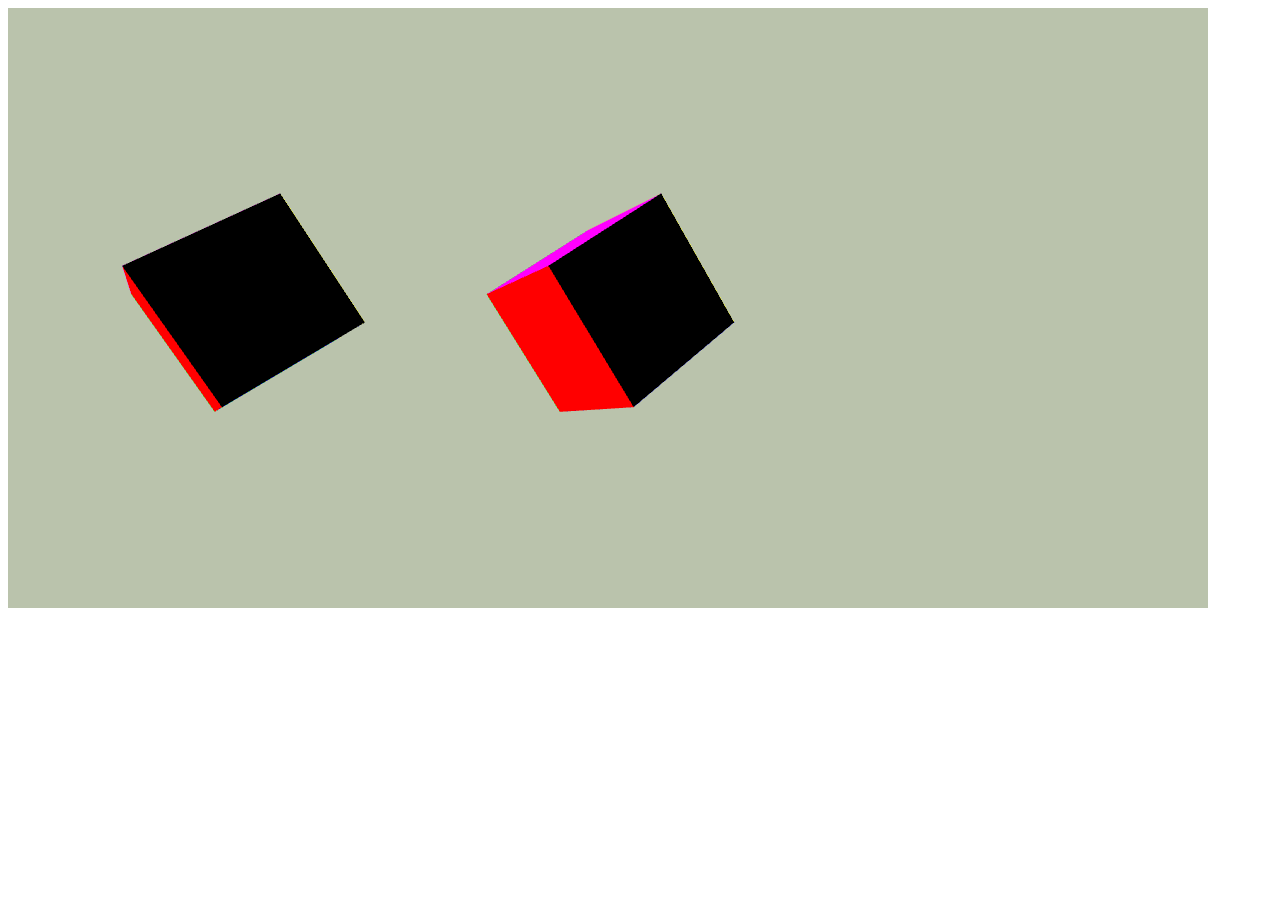
==== Lab1/index.html @ 24a68235 "starting with Lab1" ====
<!DOCTYPE html>
<html lang="en">

<head>
    <meta charset="utf-8">
    <title>WegGL Example</title>

    <script type="text/javascript" src="gl-matrix-min.js"></script>
    <script type="text/javascript" src="main.js"></script>
    <script type="text/javascript" src="Shape.js"></script>
    <script type="text/javascript" src="helpers.js"></script>

    <script id="v-shader" type="x-shader/x-vertex">
        precision mediump float;

        attribute vec4 vertexPosition; 
        attribute vec4 vertexColor;    

        uniform mat4 modelViewMatrix;
        uniform mat4 projectionMatrix;

        varying vec4 fragmentColor;    

        void main() {
            gl_Position = projectionMatrix * modelViewMatrix * vertexPosition; 
            fragmentColor = vertexColor; 
        }
    </script>

    <script id="f-shader" type="x-shader/x-fragment">
        precision mediump float;

        varying vec4 fragmentColor;

        void main() {
            gl_FragColor = fragmentColor;
        }
    </script>
</head>

<body>
    <canvas id="canvas" width="1200" height="600"></canvas>
</body>


</html>
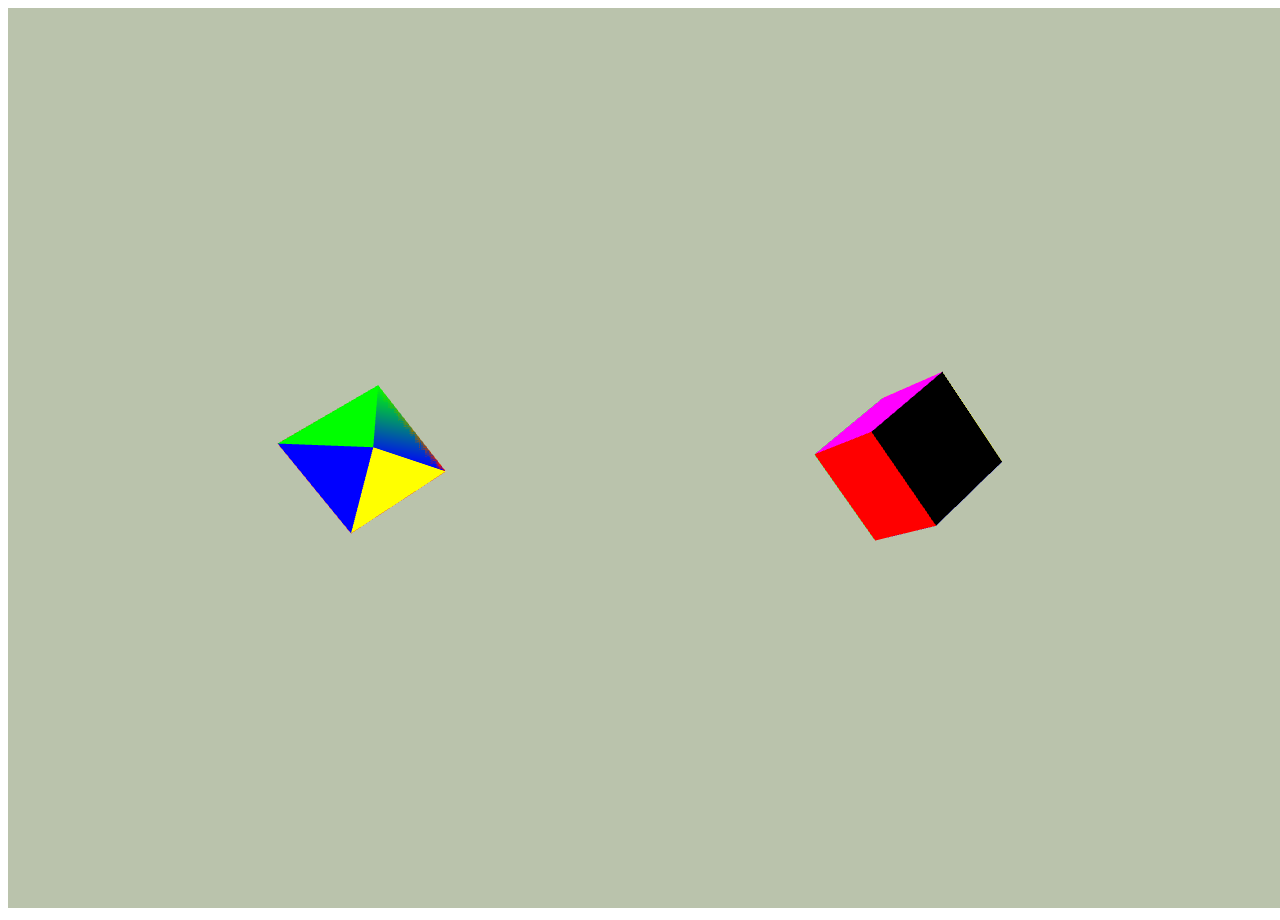
==== commit 168c08ea: "added a pyramid to the screen" ====
--- a/Lab1/index.html
+++ b/Lab1/index.html
@@ -39,7 +39,7 @@
 </head>
 
 <body>
-    <canvas id="canvas" width="1200" height="600"></canvas>
+    <canvas id="canvas" width="1800" height="900"></canvas>
 </body>
 
 
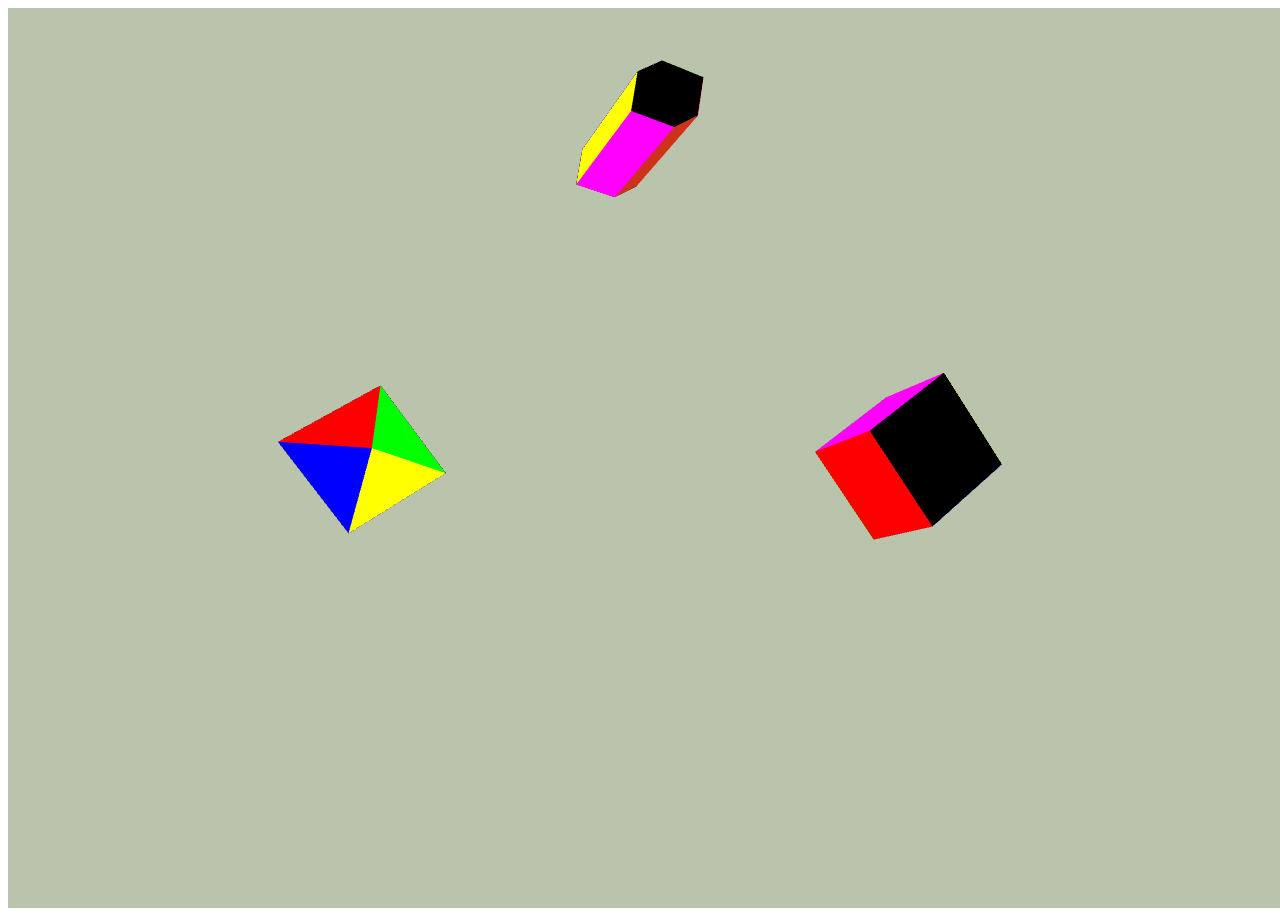
==== commit 8ff4797c: "added hexagonal prism" ====
--- a/Lab1/index.html
+++ b/Lab1/index.html
@@ -8,6 +8,7 @@
     <script type="text/javascript" src="gl-matrix-min.js"></script>
     <script type="text/javascript" src="main.js"></script>
     <script type="text/javascript" src="Shape.js"></script>
+    <script type="text/javascript" src="ShapeCreation.js"></script>
     <script type="text/javascript" src="helpers.js"></script>
 
     <script id="v-shader" type="x-shader/x-vertex">
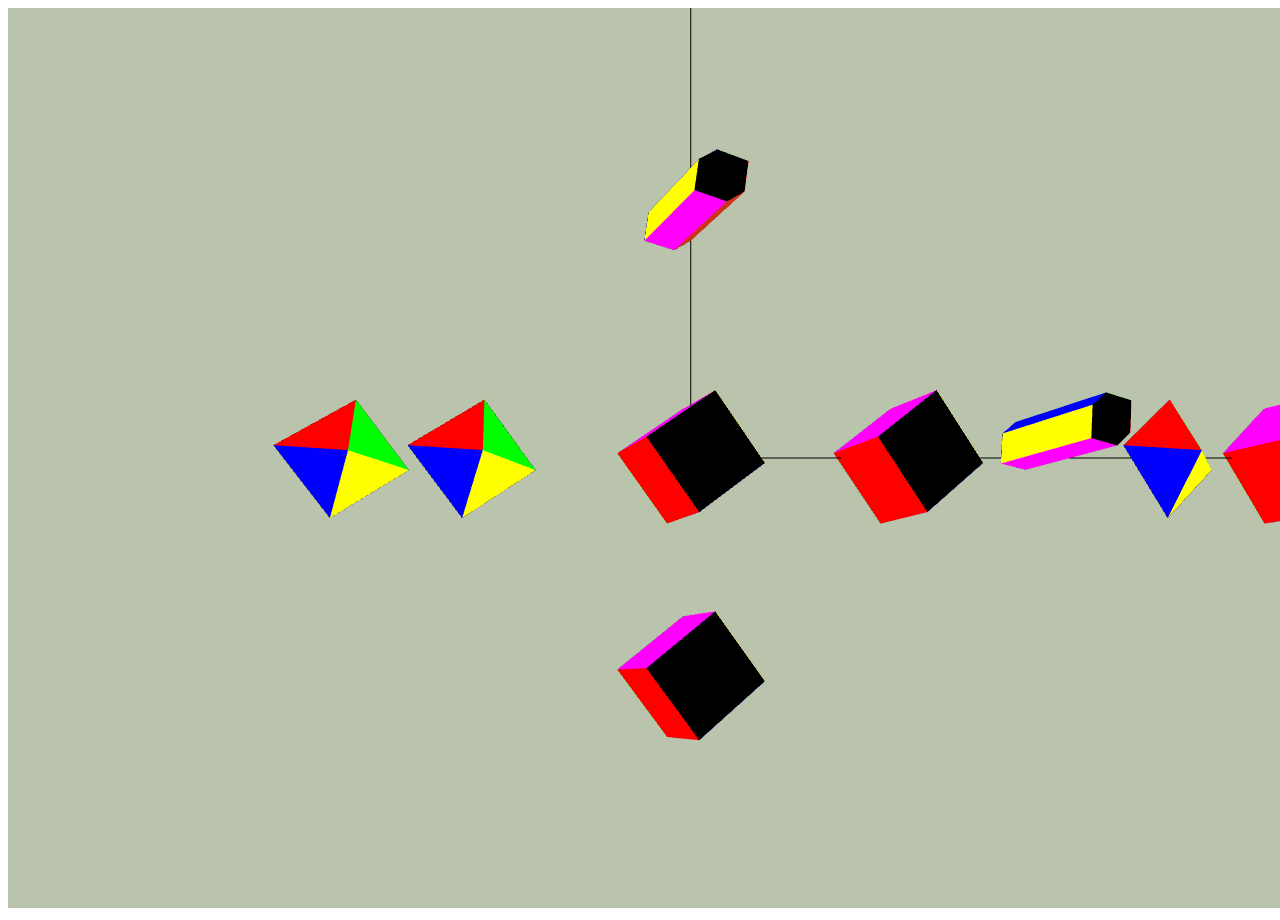
==== commit 6babe1b9: "added wcs" ====
--- a/Lab1/index.html
+++ b/Lab1/index.html
@@ -9,6 +9,7 @@
     <script type="text/javascript" src="main.js"></script>
     <script type="text/javascript" src="Shape.js"></script>
     <script type="text/javascript" src="ShapeCreation.js"></script>
+    <script type="text/javascript" src="CoordinateSystem.js"></script>
     <script type="text/javascript" src="helpers.js"></script>
 
     <script id="v-shader" type="x-shader/x-vertex">
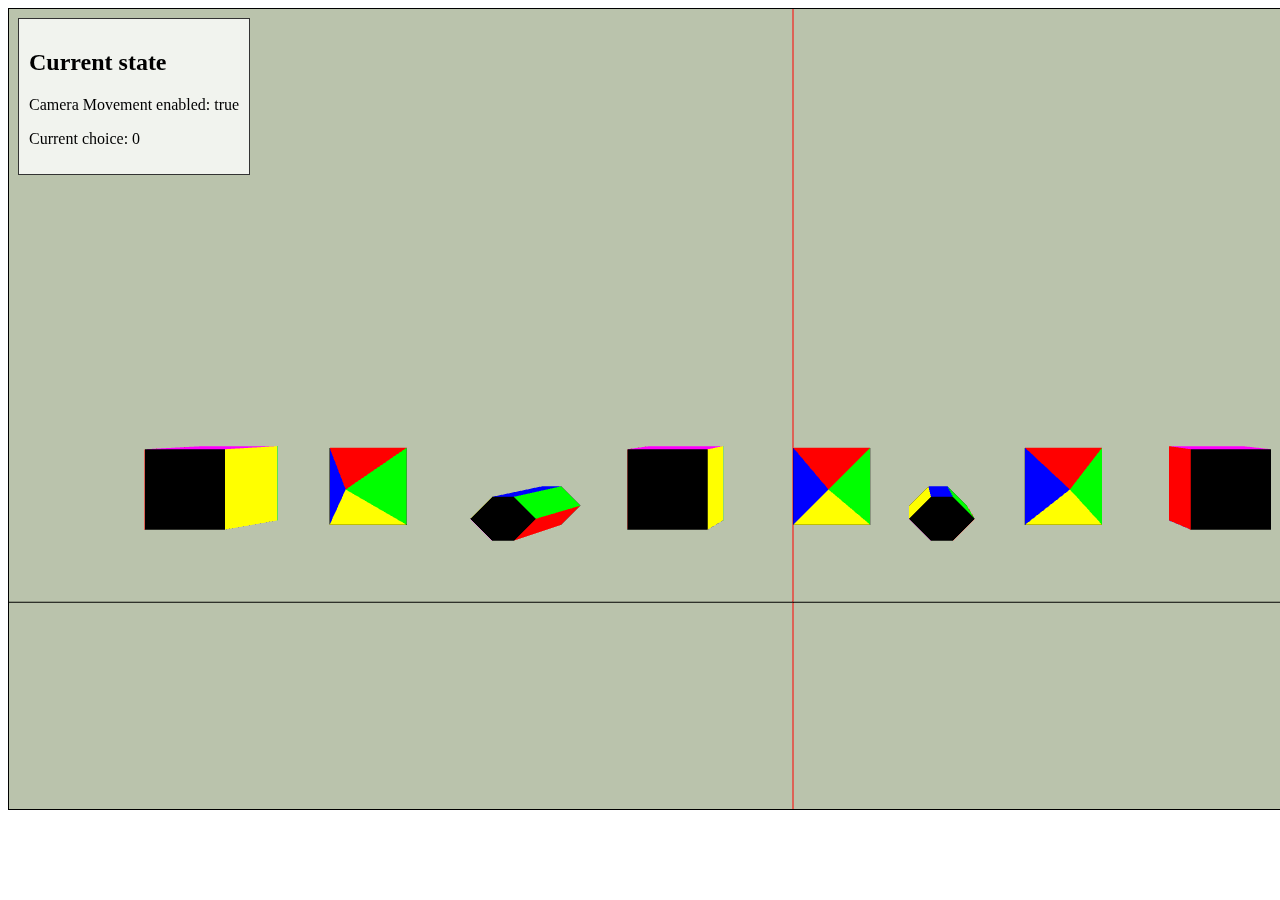
==== commit 17334bd9: "code cleanup and removal of comments" ====
--- a/Lab1/index.html
+++ b/Lab1/index.html
@@ -3,7 +3,25 @@
 
 <head>
     <meta charset="utf-8">
-    <title>WegGL Example</title>
+    <title>Lab1a</title>
+    <style>
+        #canvas-container {
+            position: relative;
+        }
+
+        #canvas {
+            border: 1px solid #000;
+        }
+
+        #controlPanel {
+            position: absolute;
+            top: 10px;
+            left: 10px;
+            background-color: rgba(255, 255, 255, 0.8);
+            padding: 10px;
+            border: 1px solid #333;
+        }
+    </style>
 
     <script type="text/javascript" src="gl-matrix-min.js"></script>
     <script type="text/javascript" src="main.js"></script>
@@ -41,7 +59,16 @@
 </head>
 
 <body>
-    <canvas id="canvas" width="1800" height="900"></canvas>
+    <div id="canvas-container">
+        <canvas id="canvas" width="1800" height="800"></canvas>
+        <div id="controlPanel">
+            <div class="section">
+                <h2>Current state</h2>
+                <p>Camera Movement enabled: <span id = "cameraMovement"></span></p>
+                <p>Current choice: <span id = "choice"></span></p>
+            </div>
+        </div>
+    </div>
 </body>
 
 
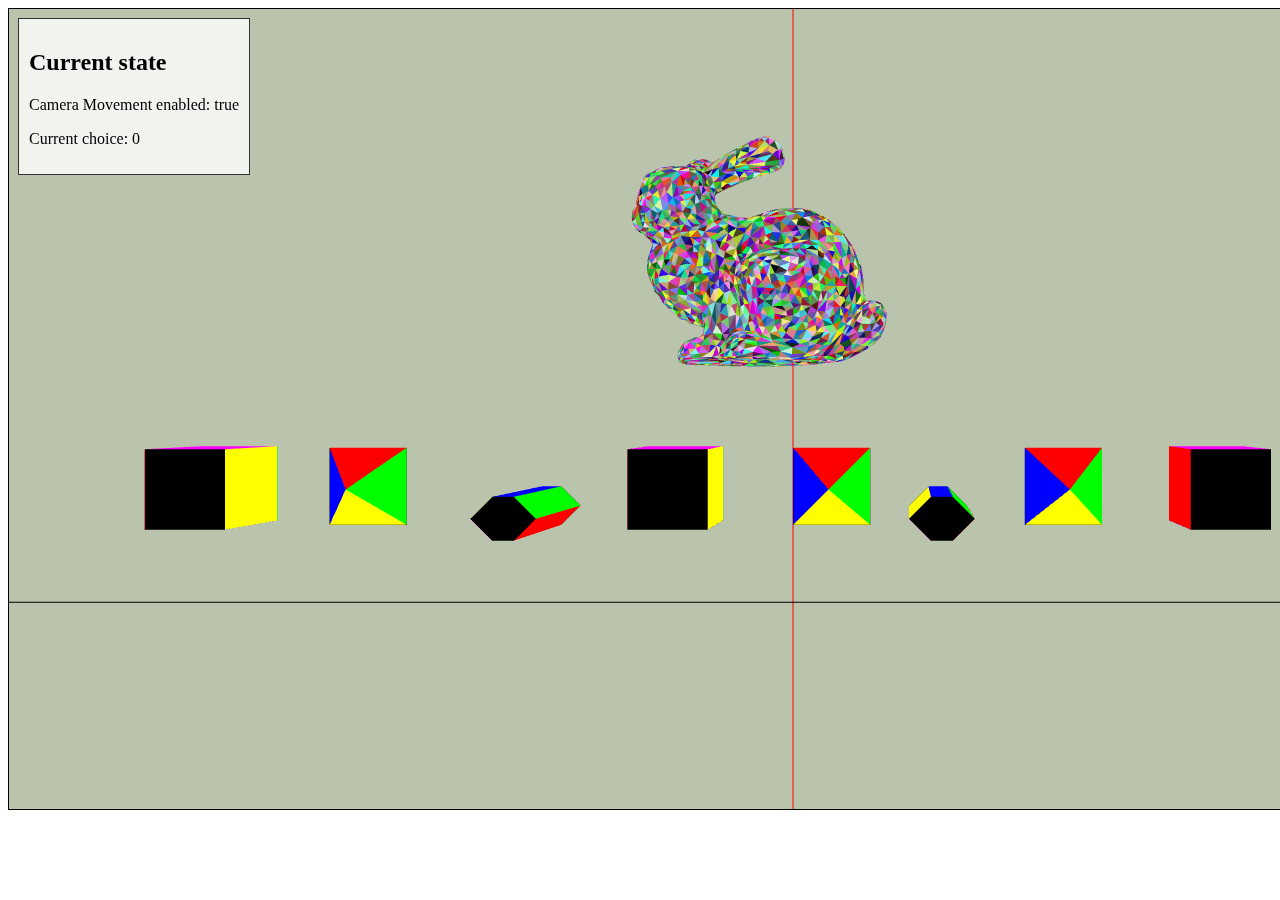
==== commit 6da35c1b: "parser done" ====
--- a/Lab1/index.html
+++ b/Lab1/index.html
@@ -25,10 +25,12 @@
 
     <script type="text/javascript" src="gl-matrix-min.js"></script>
     <script type="text/javascript" src="main.js"></script>
+    <script type="text/javascript" src="parseOBJ.js"></script>
     <script type="text/javascript" src="Shape.js"></script>
     <script type="text/javascript" src="ShapeCreation.js"></script>
     <script type="text/javascript" src="CoordinateSystem.js"></script>
     <script type="text/javascript" src="helpers.js"></script>
+    
 
     <script id="v-shader" type="x-shader/x-vertex">
         precision mediump float;
